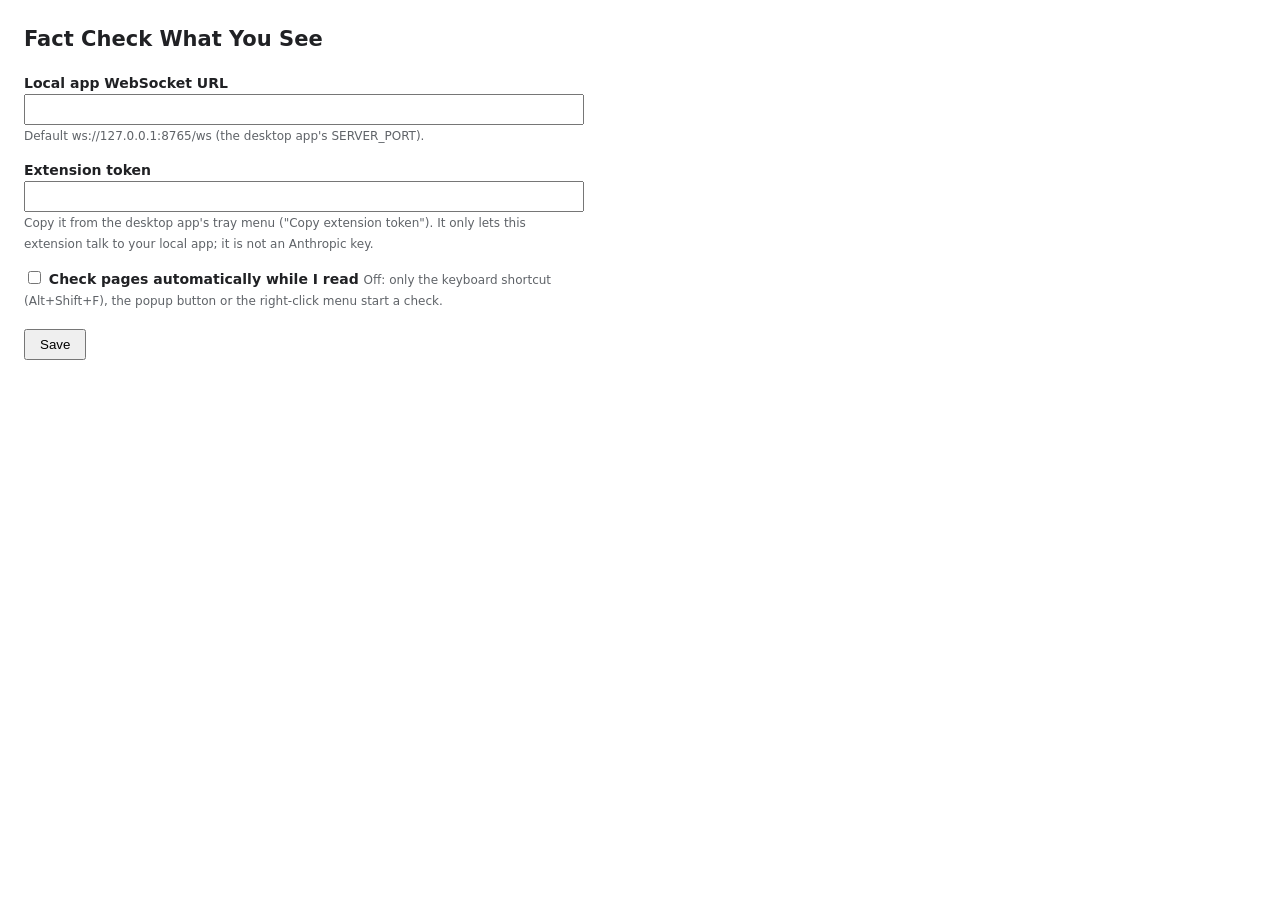
==== extension/options.html @ 15a0da43 "Add Chrome MV3 extension: inline highlights, hover card with confidence, correction and sources" ====
<!doctype html>
<html>
<head>
  <meta charset="utf-8">
  <title>Fact Check — Options</title>
  <style>
    body { font: 14px/1.5 system-ui, sans-serif; max-width: 560px; margin: 24px; color: #202124; }
    label { display: block; margin-top: 14px; font-weight: 600; }
    input[type=text], input[type=password] { width: 100%; padding: 6px 8px; box-sizing: border-box; }
    .hint { color: #5f6368; font-size: 12px; font-weight: 400; }
    button { margin-top: 18px; padding: 6px 14px; }
    #status { margin-top: 12px; }
  </style>
</head>
<body>
  <h2>Fact Check What You See</h2>
  <label>Local app WebSocket URL
    <input id="serverUrl" type="text">
    <span class="hint">Default ws://127.0.0.1:8765/ws (the desktop app's SERVER_PORT).</span>
  </label>
  <label>Extension token
    <input id="token" type="password" autocomplete="off">
    <span class="hint">Copy it from the desktop app's tray menu ("Copy extension token"). It only lets this extension
      talk to your local app; it is not an Anthropic key.</span>
  </label>
  <label><input id="autoMode" type="checkbox"> Check pages automatically while I read
    <span class="hint">Off: only the keyboard shortcut (Alt+Shift+F), the popup button or the right-click menu start a check.</span>
  </label>
  <button id="save">Save</button>
  <div id="status"></div>
  <script src="options.js"></script>
</body>
</html>
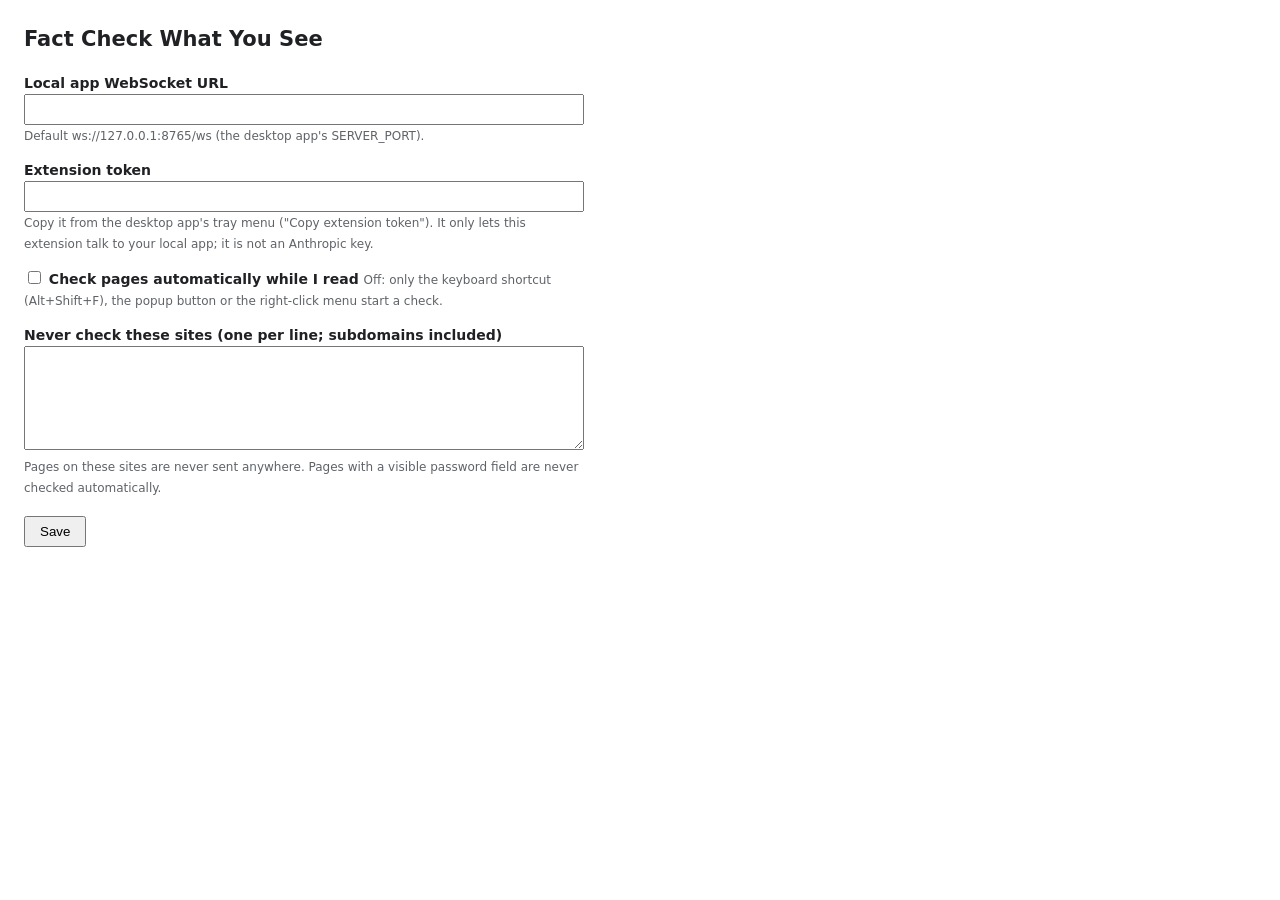
==== commit 24980873: "Extension: closed shadow root, never-check site list, password-page and rate limits; UI: bounded sta" ====
--- a/extension/options.html
+++ b/extension/options.html
@@ -26,6 +26,10 @@
   <label><input id="autoMode" type="checkbox"> Check pages automatically while I read
     <span class="hint">Off: only the keyboard shortcut (Alt+Shift+F), the popup button or the right-click menu start a check.</span>
   </label>
+  <label>Never check these sites (one per line; subdomains included)
+    <textarea id="blockedSites" rows="7" style="width:100%;box-sizing:border-box;font:12px monospace"></textarea>
+    <span class="hint">Pages on these sites are never sent anywhere. Pages with a visible password field are never checked automatically.</span>
+  </label>
   <button id="save">Save</button>
   <div id="status"></div>
   <script src="options.js"></script>
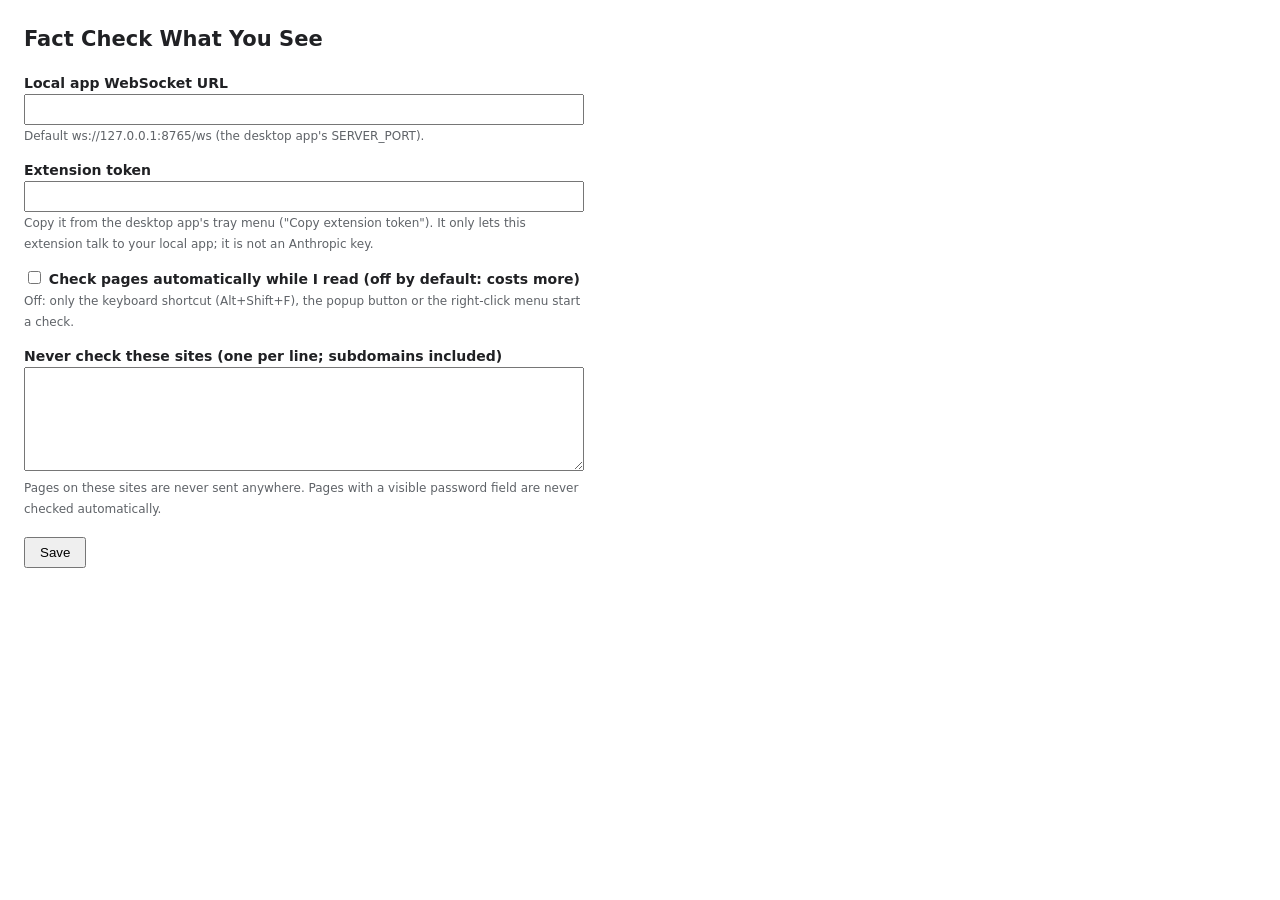
==== commit 2177572d: "Check only when asked by default; raise the project cap to $20 Desktop FACTCHECK_MODE defaults to ho" ====
--- a/extension/options.html
+++ b/extension/options.html
@@ -23,7 +23,7 @@
     <span class="hint">Copy it from the desktop app's tray menu ("Copy extension token"). It only lets this extension
       talk to your local app; it is not an Anthropic key.</span>
   </label>
-  <label><input id="autoMode" type="checkbox"> Check pages automatically while I read
+  <label><input id="autoMode" type="checkbox"> Check pages automatically while I read (off by default: costs more)
     <span class="hint">Off: only the keyboard shortcut (Alt+Shift+F), the popup button or the right-click menu start a check.</span>
   </label>
   <label>Never check these sites (one per line; subdomains included)
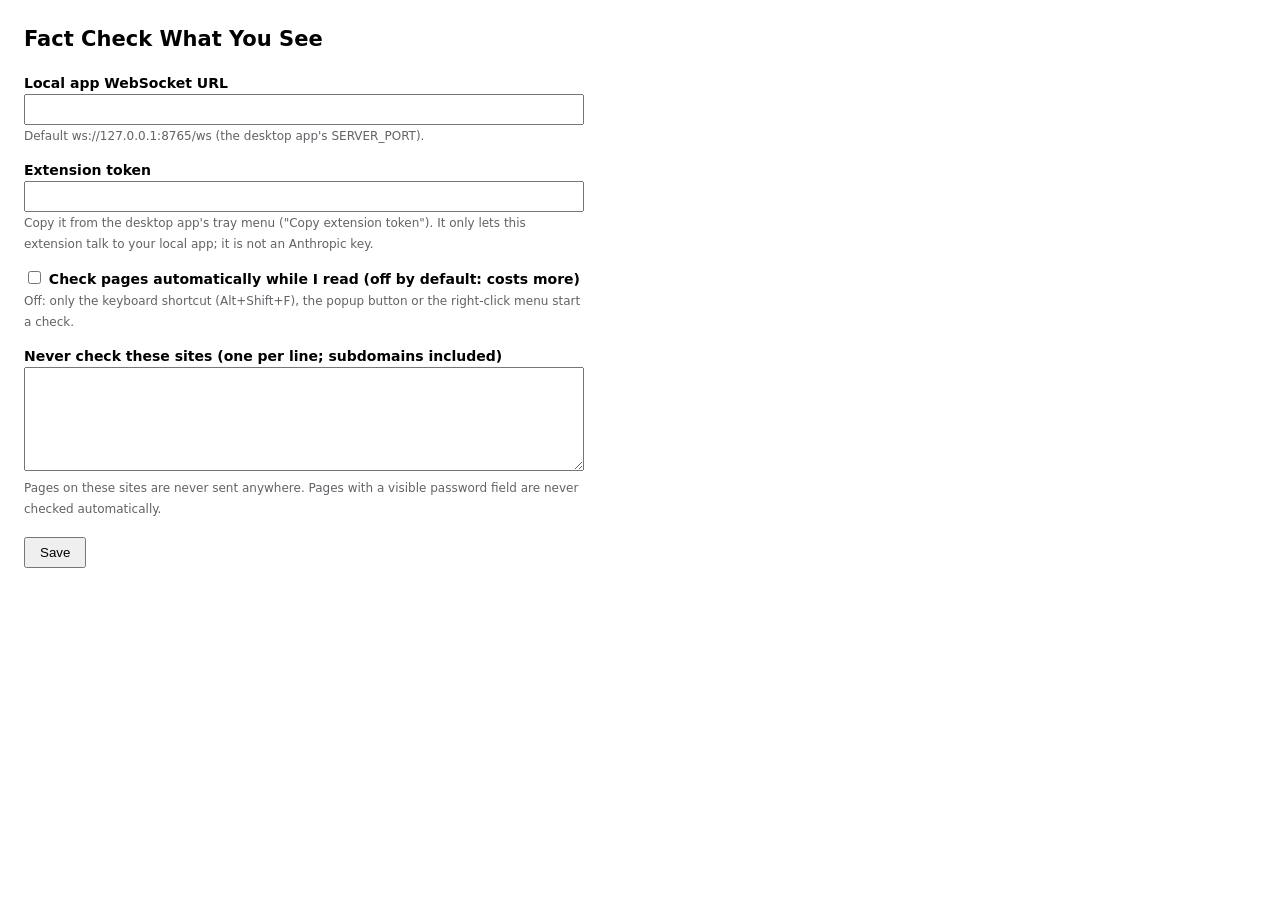
==== commit 39f24035: "Extension: dark mode for the hover card, toast, popup and Options page The hover card and toast use " ====
--- a/extension/options.html
+++ b/extension/options.html
@@ -4,10 +4,13 @@
   <meta charset="utf-8">
   <title>Fact Check — Options</title>
   <style>
-    body { font: 14px/1.5 system-ui, sans-serif; max-width: 560px; margin: 24px; color: #202124; }
+    /* color-scheme: Chrome then draws the page, text, inputs and buttons dark when the browser/OS is in dark mode */
+    :root { color-scheme: light dark; --muted: #5f6368; }
+    @media (prefers-color-scheme: dark) { :root { --muted: #9aa0a6; } }
+    body { font: 14px/1.5 system-ui, sans-serif; max-width: 560px; margin: 24px; }
     label { display: block; margin-top: 14px; font-weight: 600; }
     input[type=text], input[type=password] { width: 100%; padding: 6px 8px; box-sizing: border-box; }
-    .hint { color: #5f6368; font-size: 12px; font-weight: 400; }
+    .hint { color: var(--muted); font-size: 12px; font-weight: 400; }
     button { margin-top: 18px; padding: 6px 14px; }
     #status { margin-top: 12px; }
   </style>
